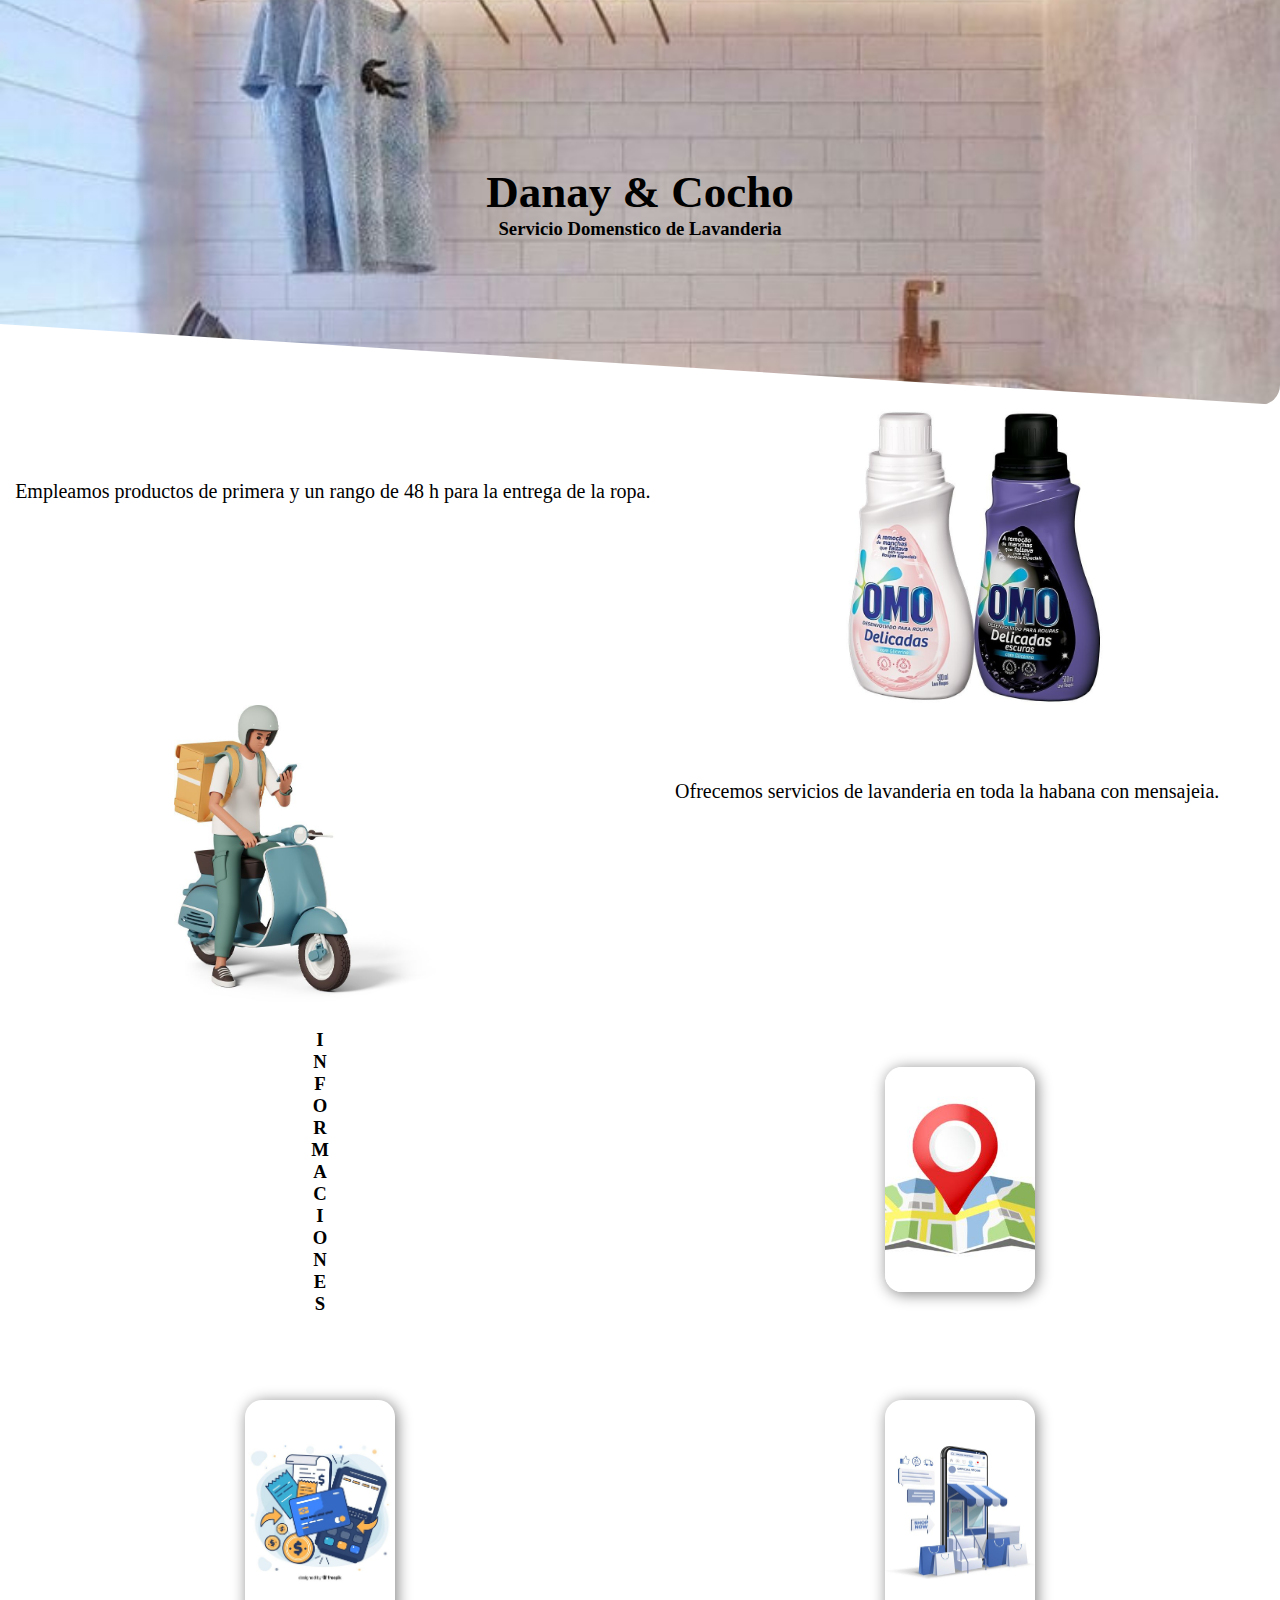
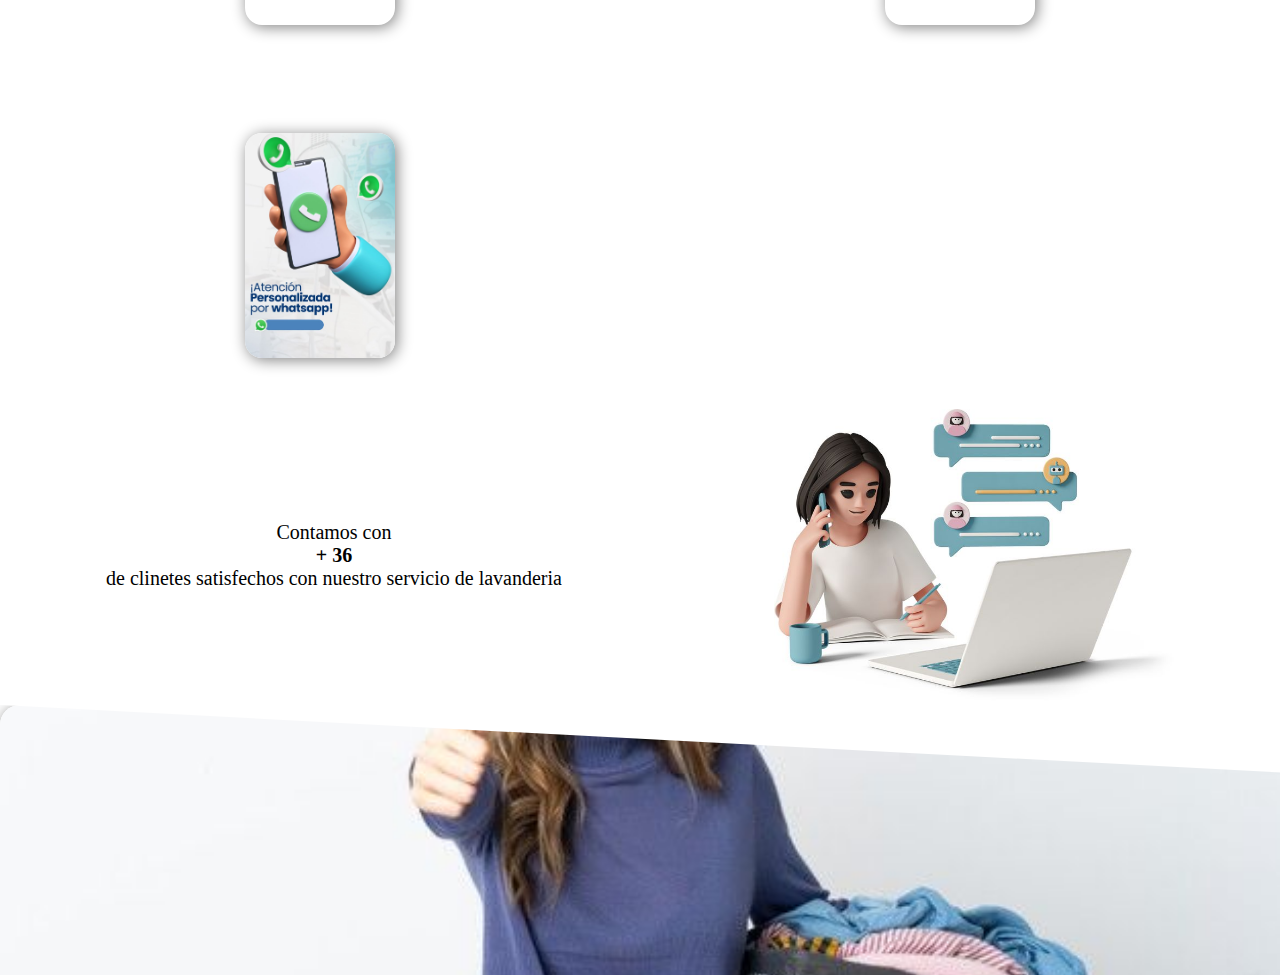
==== index.html @ 300737aa "Add files via upload" ====
<!DOCTYPE html>
<html lang="en">
<head>
    <meta charset="UTF-8">
    <meta name="viewport" content="width=device-width, initial-scale=1.0">
   <link rel="stylesheet" href="css/style.css">
    <title>Danay & Cocho</title>
</head>
<body>
    <section class="s1">
        <div>
        <h1>Danay & Cocho <h1>               
        <h3>Servicio Domenstico de Lavanderia</h3>
        </div>   
    </section>
   
    <section class="s3"> 
        <p class="text-s3">Empleamos productos de primera y un rango de 48 h para la entrega de la ropa.</p>
        <div class="img-s3"></div>
       
    </section>
    <section class="s2"><!-- ofertamos-->
        <div class="img-s2"></div> 
       <p class="text-s3">Ofrecemos servicios de lavanderia en toda la habana con mensajeia.</p>
 </section>
    <section class="s4">
      
        <div>
            <h3>I</h3>
            <h3>N</h3>
            <h3>F</h3>
            <h3>O</h3>
            <h3>R</h3>
            <h3>M</h3>
            <h3>A</h3>
            <h3>C</h3>
            <h3>I</h3>
            <h3>O</h3>
            <h3>N</h3>
            <h3>E</h3>
            <h3>S</h3>
        </div>

        <div class="box-s4">
            <div class="boxy-s4-1">             
         </div>

         
        </div>
                <div class="box-s4">                  
            <div class="boxy-s4-2">               
            </div>
           
        </div>
        <div class="box-s4">           
            <div class="boxy-s4-3">                
            </div>           
        </div>

        <div class="box-s4">            
            <div class="boxy-s4-4">                
            </div>            
        </div>  
    </section>
    <section class="s5">
       <!-- <img class="img-s5" src="foto/contratenos.jpg" alt="">-->
        
            
            <p id="tex" class="tex"></p>
     
    <div class="foto-s5">

    </div>
       
    </section>
    <section class="s6"></section>
    <script src="/js/script.js"></script>
</body>
</html>
---- css/style.css ----
*{
    margin: 0;
    padding: 0;
    box-shadow: 0;
    overflow-x: none;
    z-index: auto;    
    box-shadow: #f1916D;    
    
}

.s1{
    width: 100%;
    height:45vh ;       
    display: flex;
    justify-content: center;
    align-items: center;
    text-align: center;
    border-bottom-right-radius: 20px;
    background: 
    url(../foto/header2.jpg);
    background-size: cover;    
    background-position: center;
    clip-path:polygon(
        0 0,
        100% 0, 
        100% 100%,
        0 80%
    );
    color:black;   

}
.s1 h1{
font-size: 45px;
}

.s2{
    width: 100%;
    height: 300px;   
    font-size: 20px;       
    display: flex;
    align-items: center;
    justify-content: space-around;
    text-align: center;   
    
 
   }
.s2 div{
    width: 46% ;
    height: 100%;
  
    justify-content: center;
    align-items: center;
}
.img-s2{
background:url(../foto/entrega2.jpg);
width: 400px;
height: 400px;
background-position:center ;
background-size: contain;
background-repeat: no-repeat;

}
.text-s2{
    
  
    position: static;
    width: 50%;
    height: 50%;
    justify-content: center;
    align-items: center;
   
}
.s3{
   
    width: 100%;
    height: 300px;   
    font-size: 20px;       
    display: flex;
    align-items: center;
    justify-content: space-around;
    text-align: center;   
    
}
.s3 div{   
    width: 46% ;
    height: 100%;
    background-position: center;
    background-size: contain;
    background-repeat: no-repeat;
}
.img-s3{
    background: url(../foto//products.jpg);
    width: 400px;
    height: 400px;   
    background-position:center ;
    background-size: contain;
    background-repeat: no-repeat;
}
.text-s3{

    position: static;
    width: 50%;
    height: 50%;
   
}
.s4{
    width: 100%;
    height:1000px;
    display: grid;
    text-align: center;
    grid-template-columns: auto auto;
    justify-content: space-around;
    align-items: center;
    clip-path:polygon(
        0% 0%,
        100% 5%, 
        100% 100%,
        0% 100%
    );
    

}
.box-s4{
    margin-top: 40px;
    width: 150px;
    height: 250px;
    border-top-right-radius: 17px;
    border-top-left-radius: 17px;  

}
.boxy-s4-1{
   
    width: 100%;
    height: 90%;  
    border-top-right-radius: 17px;
    border-top-left-radius: 17px; 
    border-bottom-left-radius:17px ;
    border-bottom-right-radius:17px ;     
    display: flex;
    align-items: center;
    justify-content: center;
    font-size: 25px;
    background-image: url(../foto/ubi.jpg);
    background-position: center;
    background-size: cover;
    box-shadow: 2px 2px 15px gray;
}
.boxy-s4-2{
    width: 100%;
    height: 90%;    
    border-top-right-radius: 17px;
    border-top-left-radius: 17px; 
    border-bottom-left-radius:17px ;
    border-bottom-right-radius:17px ;     
    background: url(../foto/pago.jpg);
    background-position: center;    
    background-size: contain;
    background-repeat: no-repeat;
    display: flex;
    align-items: center;
    justify-content: center;
    font-size: 25px;
    box-shadow: 2px 2px 15px gray;
}
.boxy-s4-3{
    width: 100%;
    height: 90%; 
    border-top-right-radius: 17px;
    border-top-left-radius: 17px; 
    border-bottom-left-radius:17px ;
    border-bottom-right-radius:17px ;     
    background: url(../foto/tienda.jpg);
    background-position: center;
    background-size: contain;
    background-repeat: no-repeat;
    display: flex;
    align-items: center;
    justify-content: center;
    font-size: 25px;
    box-shadow: 2px 2px 15px gray;
}

.boxy-s4-4{
    width: 100%;
    height: 90%;    
    border-top-right-radius: 17px;
    border-top-left-radius: 17px; 
    border-bottom-left-radius:17px ;
    border-bottom-right-radius:17px ;   
    
    background: url(../foto//atencion.jpg);
   
    background-position: center;
    background-size: cover; display: flex;
    align-items: center;
    justify-content: center;
    font-size: 25px;
    box-shadow: 2px 2px 15px gray;
}
.text-s4{
    display: flex;
    text-align: center;
}
.s4 button{
    border: none;
    font-family: 'Lucida Sans', 'Lucida Sans Regular', 'Lucida Grande', 'Lucida Sans Unicode', Geneva, Verdana, sans-serif;
}
.s5{   
    width: 100%;
    height: 300px;   
    font-size: 20px;       
    display: flex;
    align-items: center;
    justify-content: space-around;
    text-align: center;    
}

.foto-s5{
    width: 400px;
    height: 400px;
    background: url(../foto/satisfecha.jpg);
    background-position:center ;
    background-size: contain;
    background-repeat: no-repeat;
}
.texto-s5{
 
    
    border: 2px solid black;
    position: static;
    width: 50%;
    height: 50%;
    
}

.img-s5{
    width: 100px;
    height: 100px;
    border-radius: 50%;
   
    position: relative;
    top: -30px;
}
.p-s5{
    font-size: 5vh;
    text-align: justify;
    color: white;
}
.s6{
    width: 100%;
    height:30vh;
    display: flex;
    justify-content: space-around;
    align-items: center;
    clip-path:polygon(
        0% 0%,
        100% 25%, 
        100% 100%,
        0% 100%
    );   
    background: url(../foto/mancha2.jpg);
    background-position: center;
    background-size: cover;
    border-top-left-radius: 20px;
    box-shadow: 2px 2px 15px gray;
}
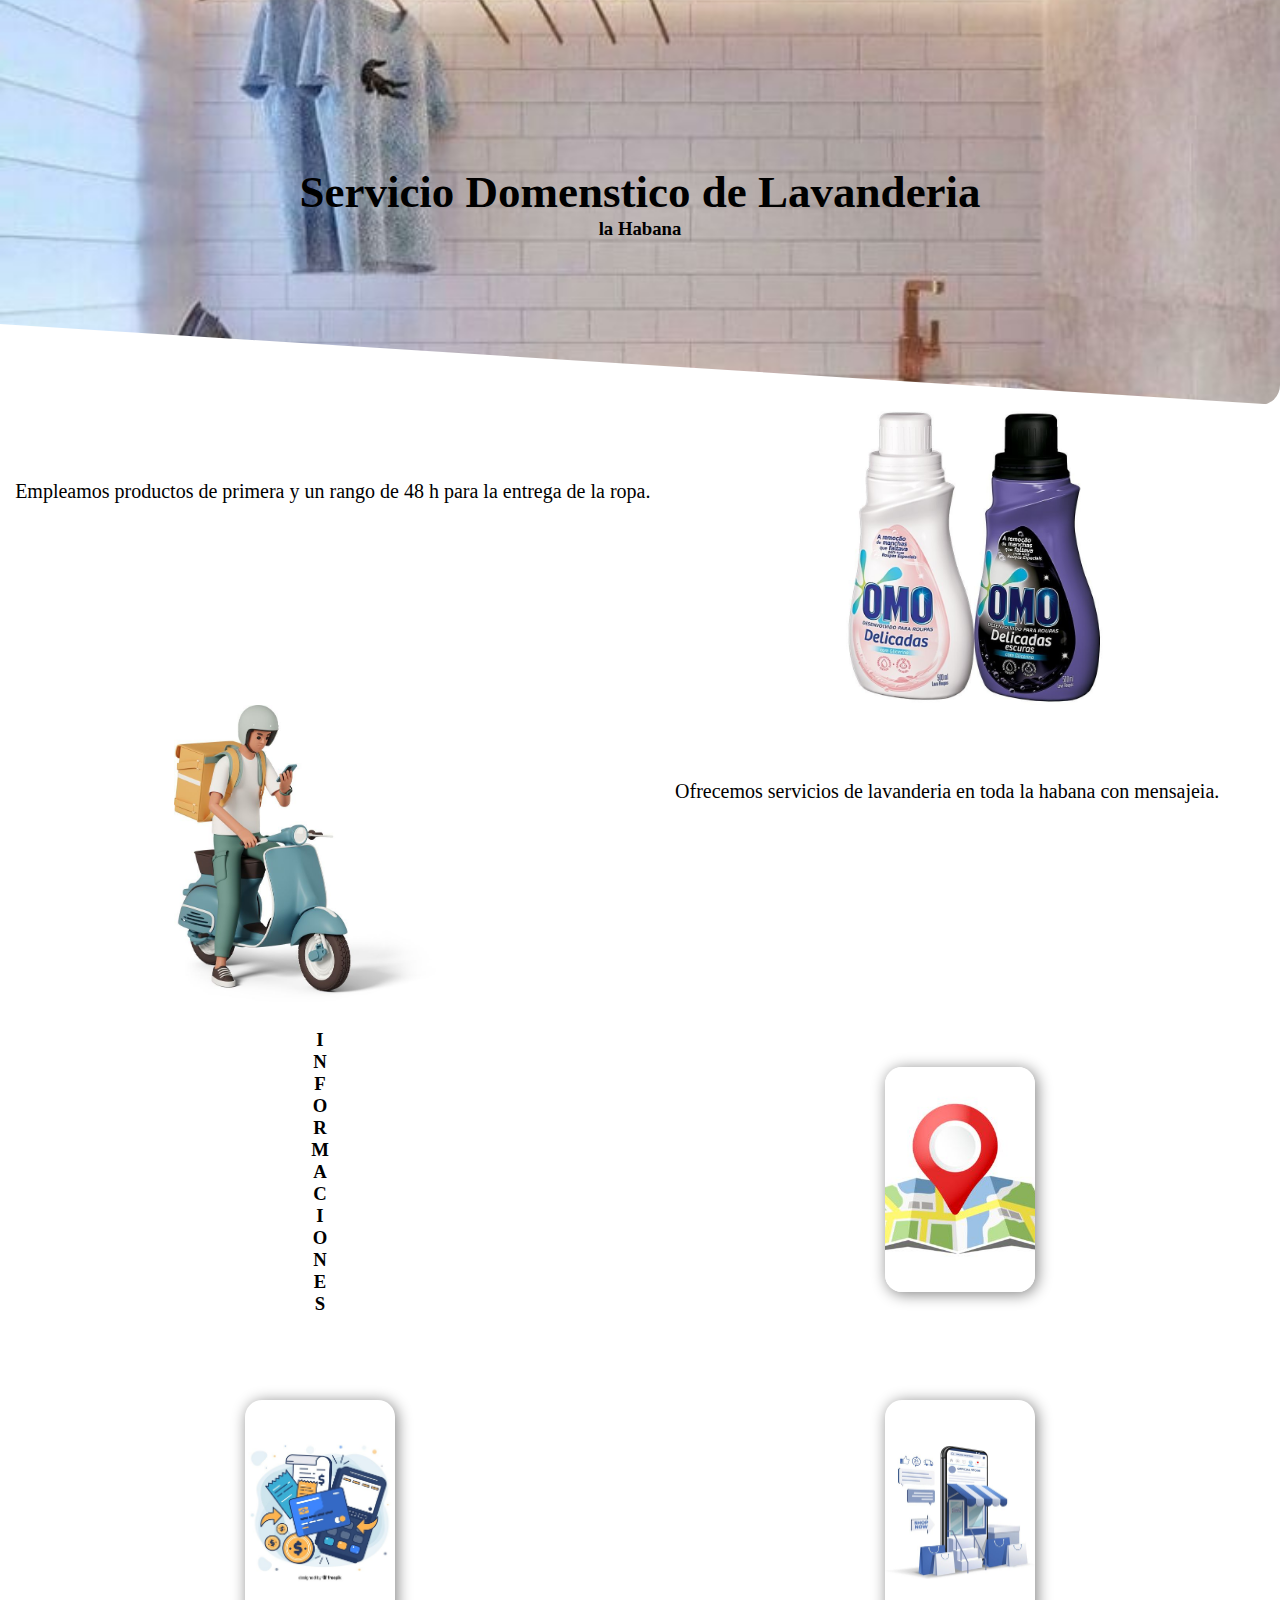
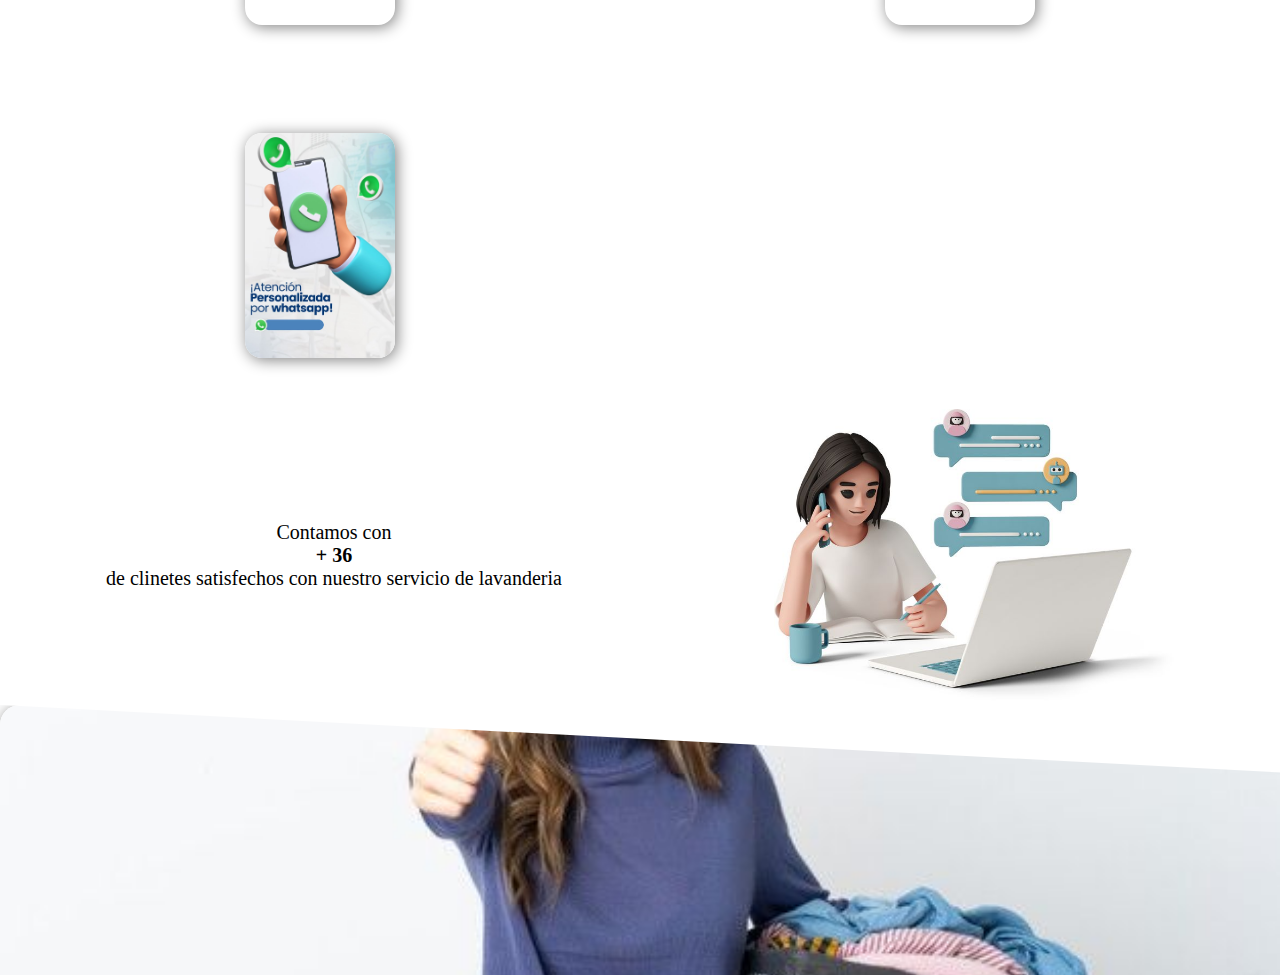
==== commit 10a0c234: "Update index.html" ====
--- a/index.html
+++ b/index.html
@@ -9,8 +9,8 @@
 <body>
     <section class="s1">
         <div>
-        <h1>Danay & Cocho <h1>               
-        <h3>Servicio Domenstico de Lavanderia</h3>
+        <h1>Servicio Domenstico de Lavanderia<h1>               
+        <h3>la Habana</h3>
         </div>   
     </section>
    
@@ -66,7 +66,7 @@
        <!-- <img class="img-s5" src="foto/contratenos.jpg" alt="">-->
         
             
-            <p id="tex" class="tex"></p>
+            <p id="tex" class="tex">Contamos con  <br><strong>+54 </strong> clientes satisfechos con nuestros servicios</p>
      
     <div class="foto-s5">
 
@@ -76,4 +76,4 @@
     <section class="s6"></section>
     <script src="/js/script.js"></script>
 </body>
-</html>+</html>
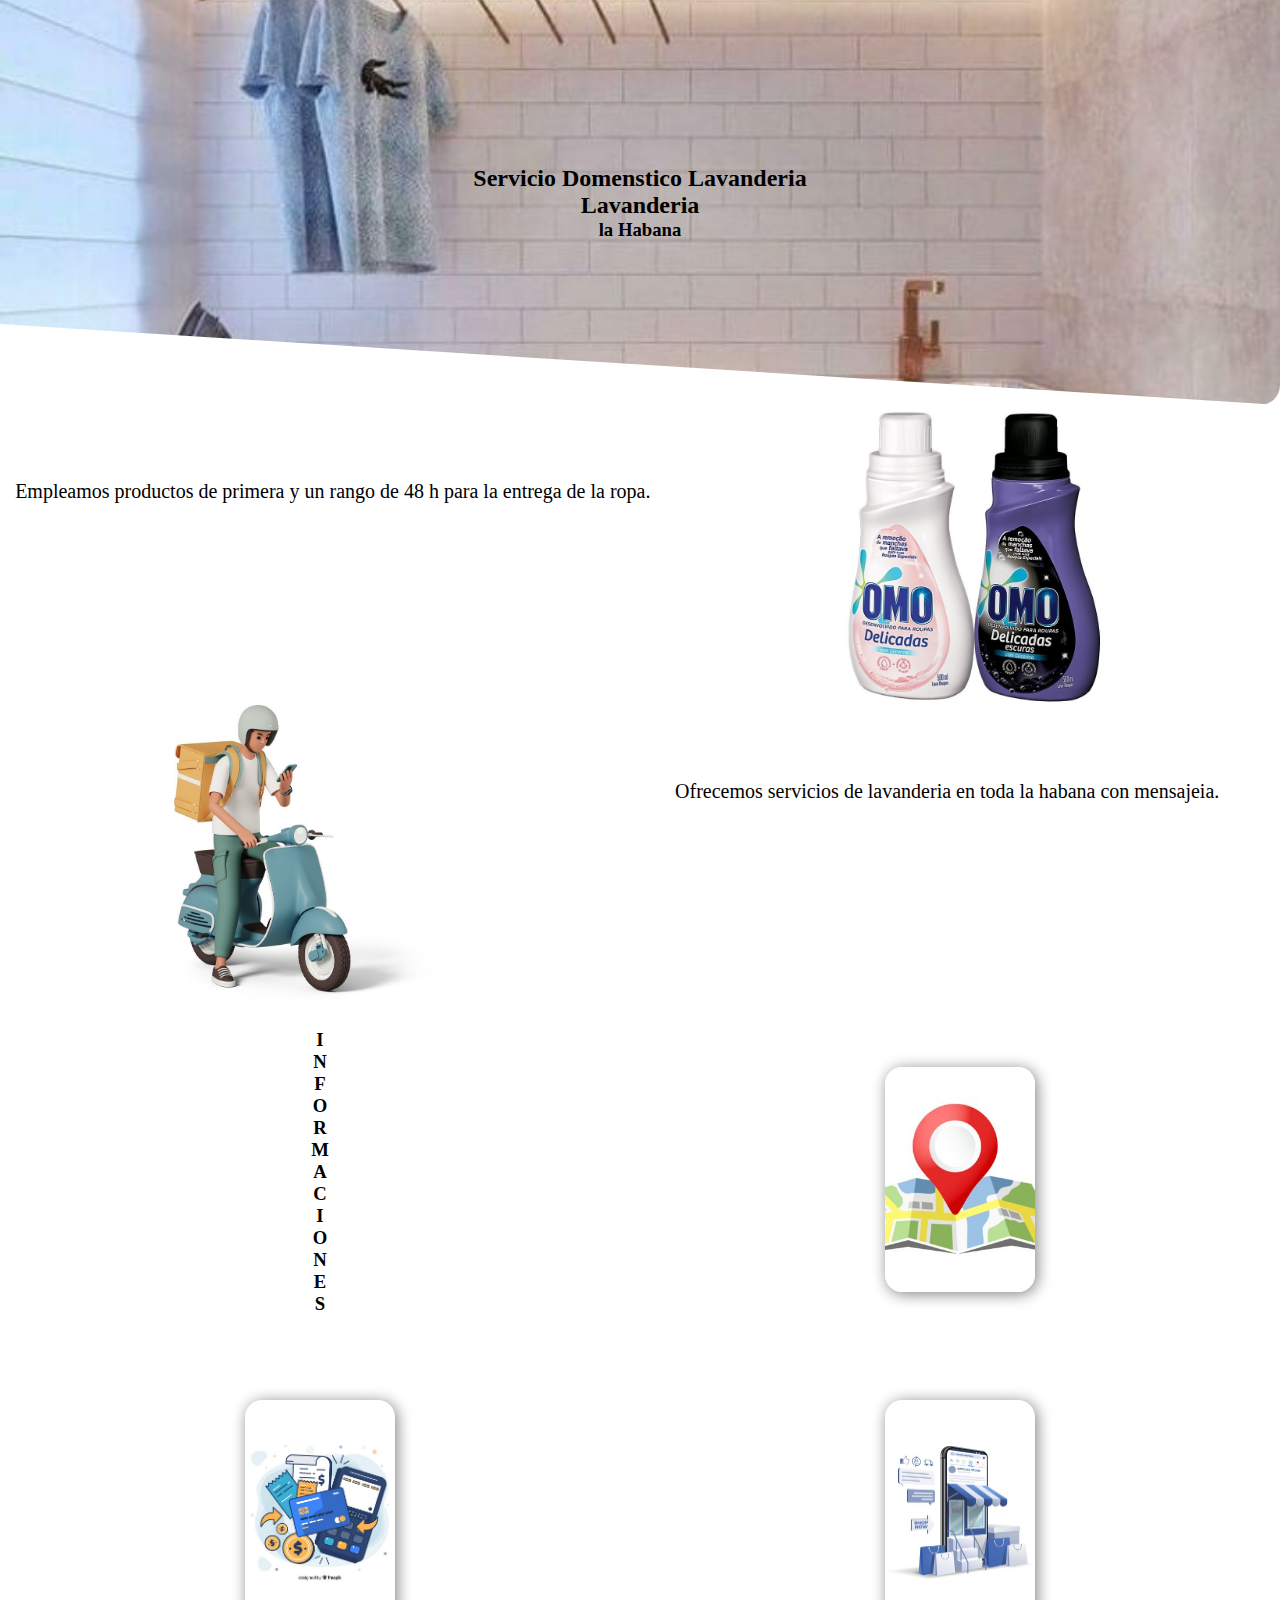
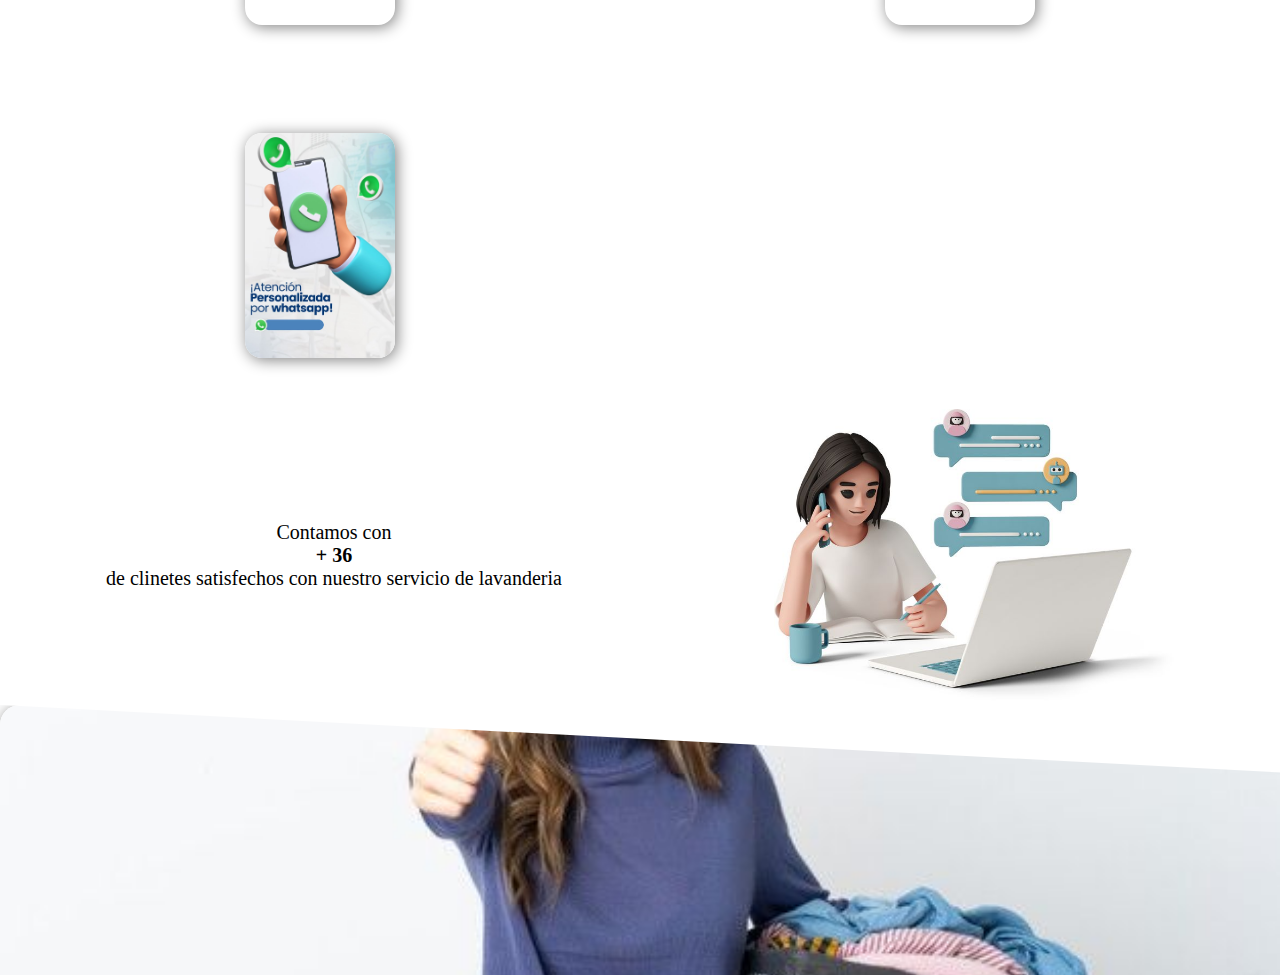
==== commit ee304f27: "Update index.html" ====
--- a/index.html
+++ b/index.html
@@ -9,7 +9,8 @@
 <body>
     <section class="s1">
         <div>
-        <h1>Servicio Domenstico de Lavanderia<h1>               
+        <h2>Servicio Domenstico  Lavanderia<h2> 
+            <h2> Lavanderia</h2>
         <h3>la Habana</h3>
         </div>   
     </section>
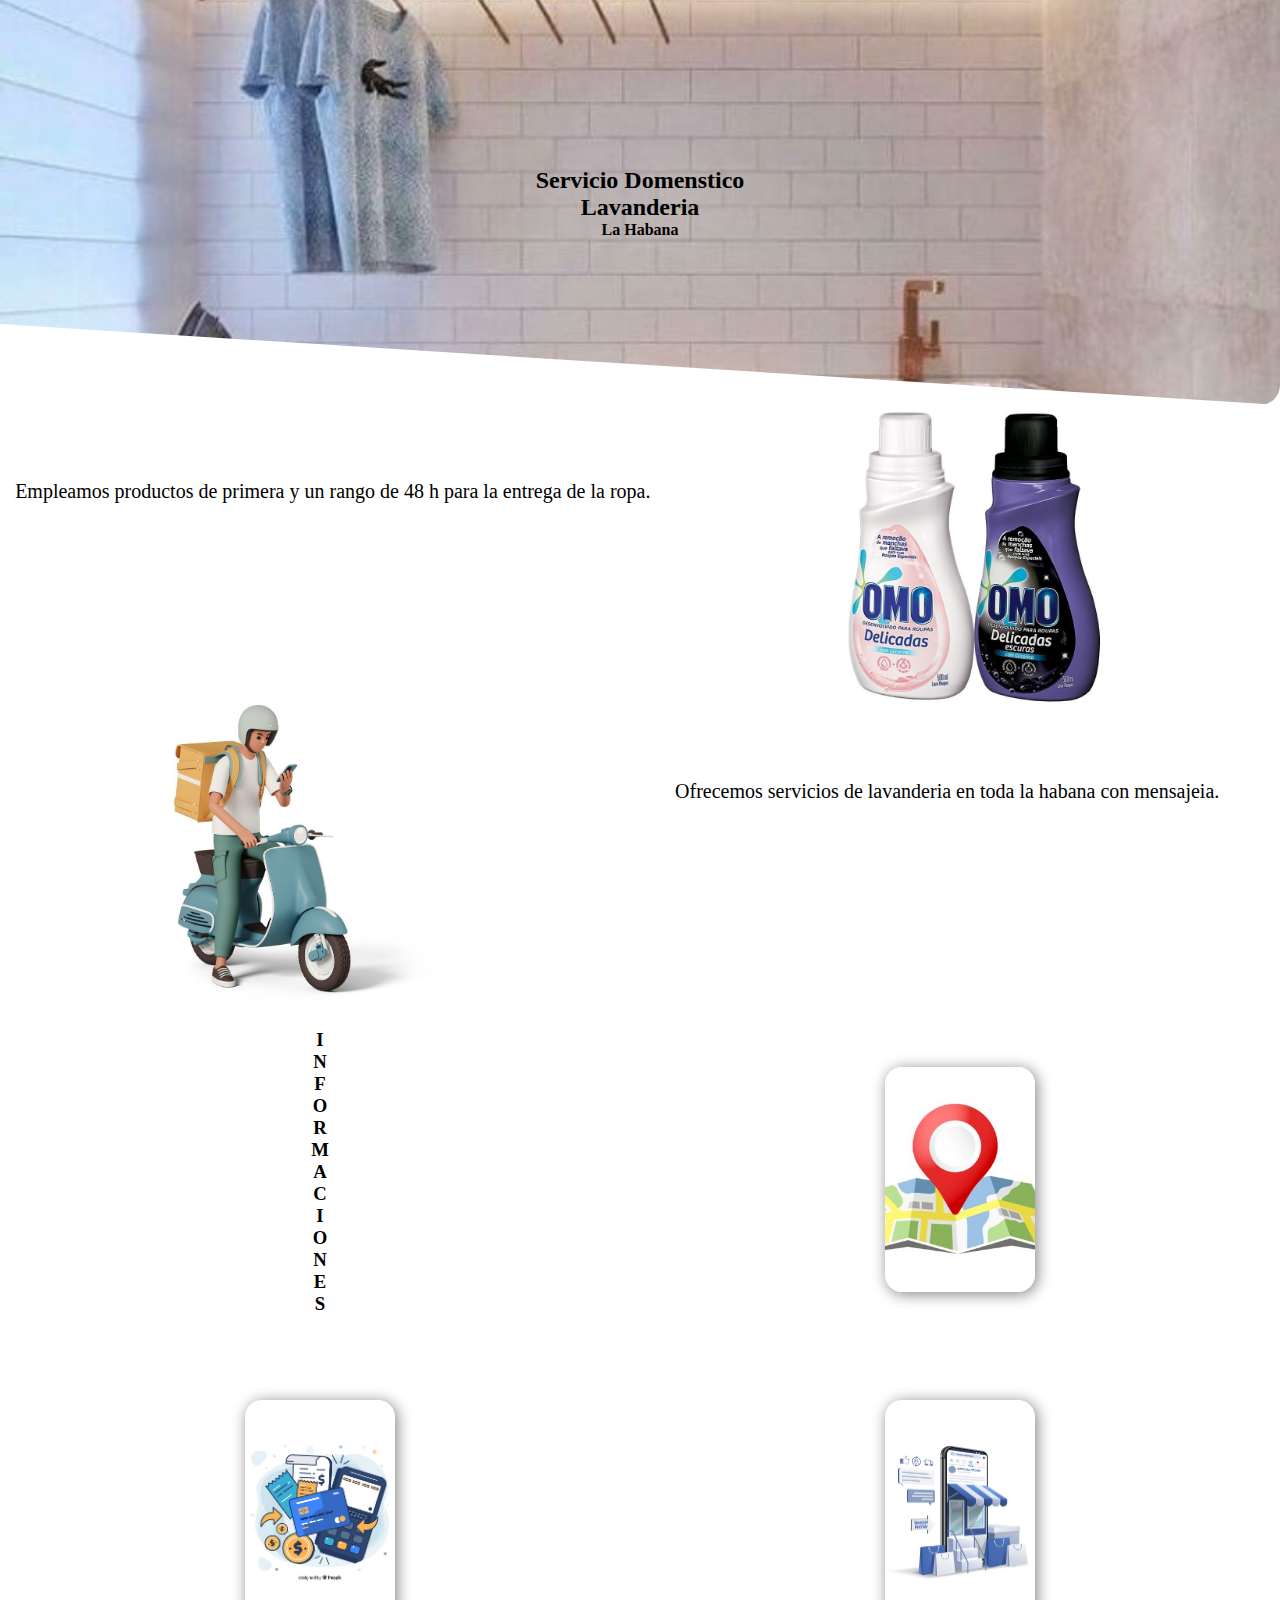
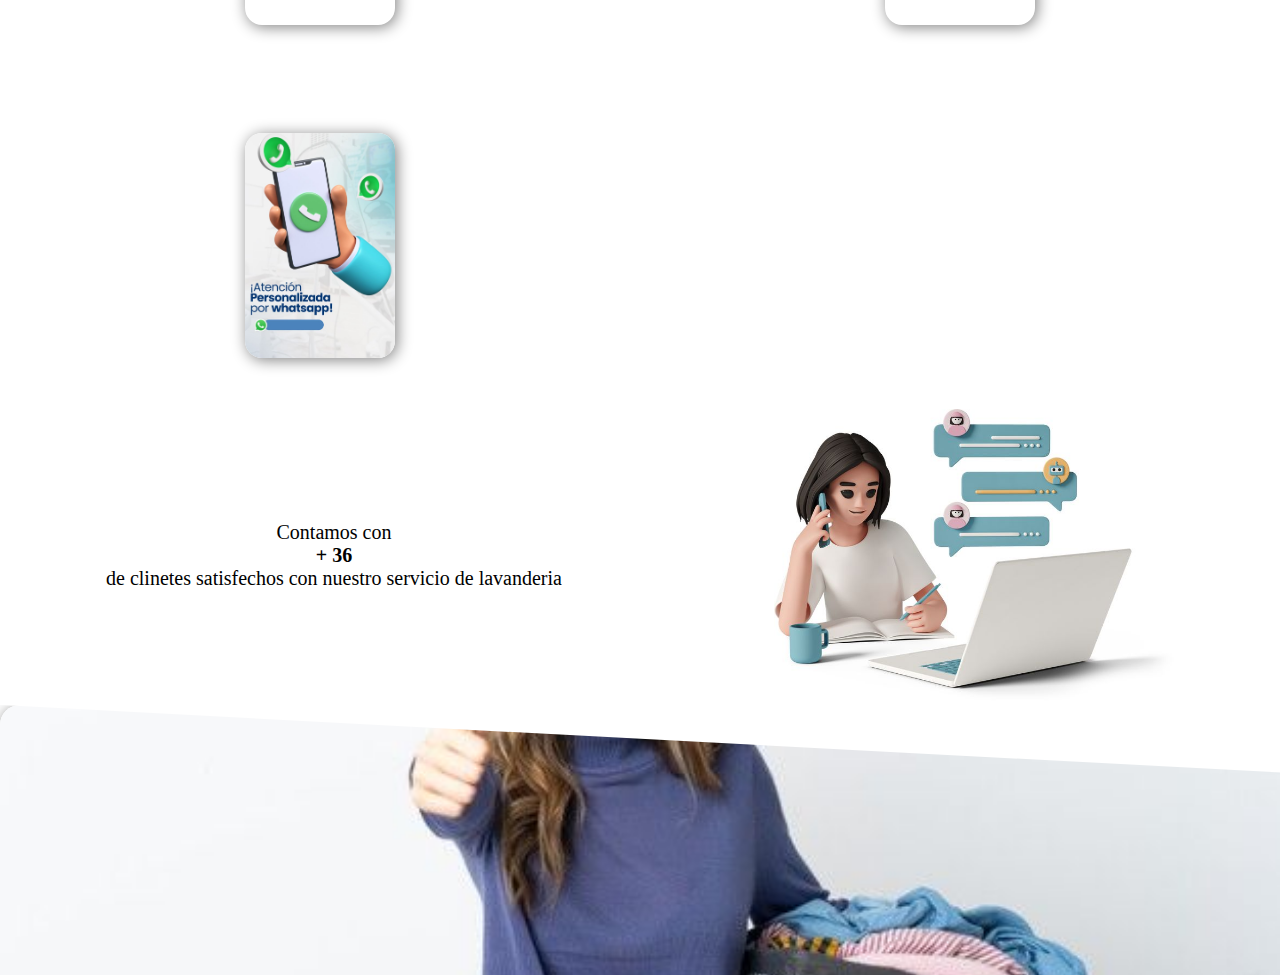
==== commit a1946b3d: "Update index.html" ====
--- a/index.html
+++ b/index.html
@@ -9,9 +9,9 @@
 <body>
     <section class="s1">
         <div>
-        <h2>Servicio Domenstico  Lavanderia<h2> 
+        <h2>Servicio Domenstico<h2> 
             <h2> Lavanderia</h2>
-        <h3>la Habana</h3>
+        <h4>La Habana</h4>
         </div>   
     </section>
    
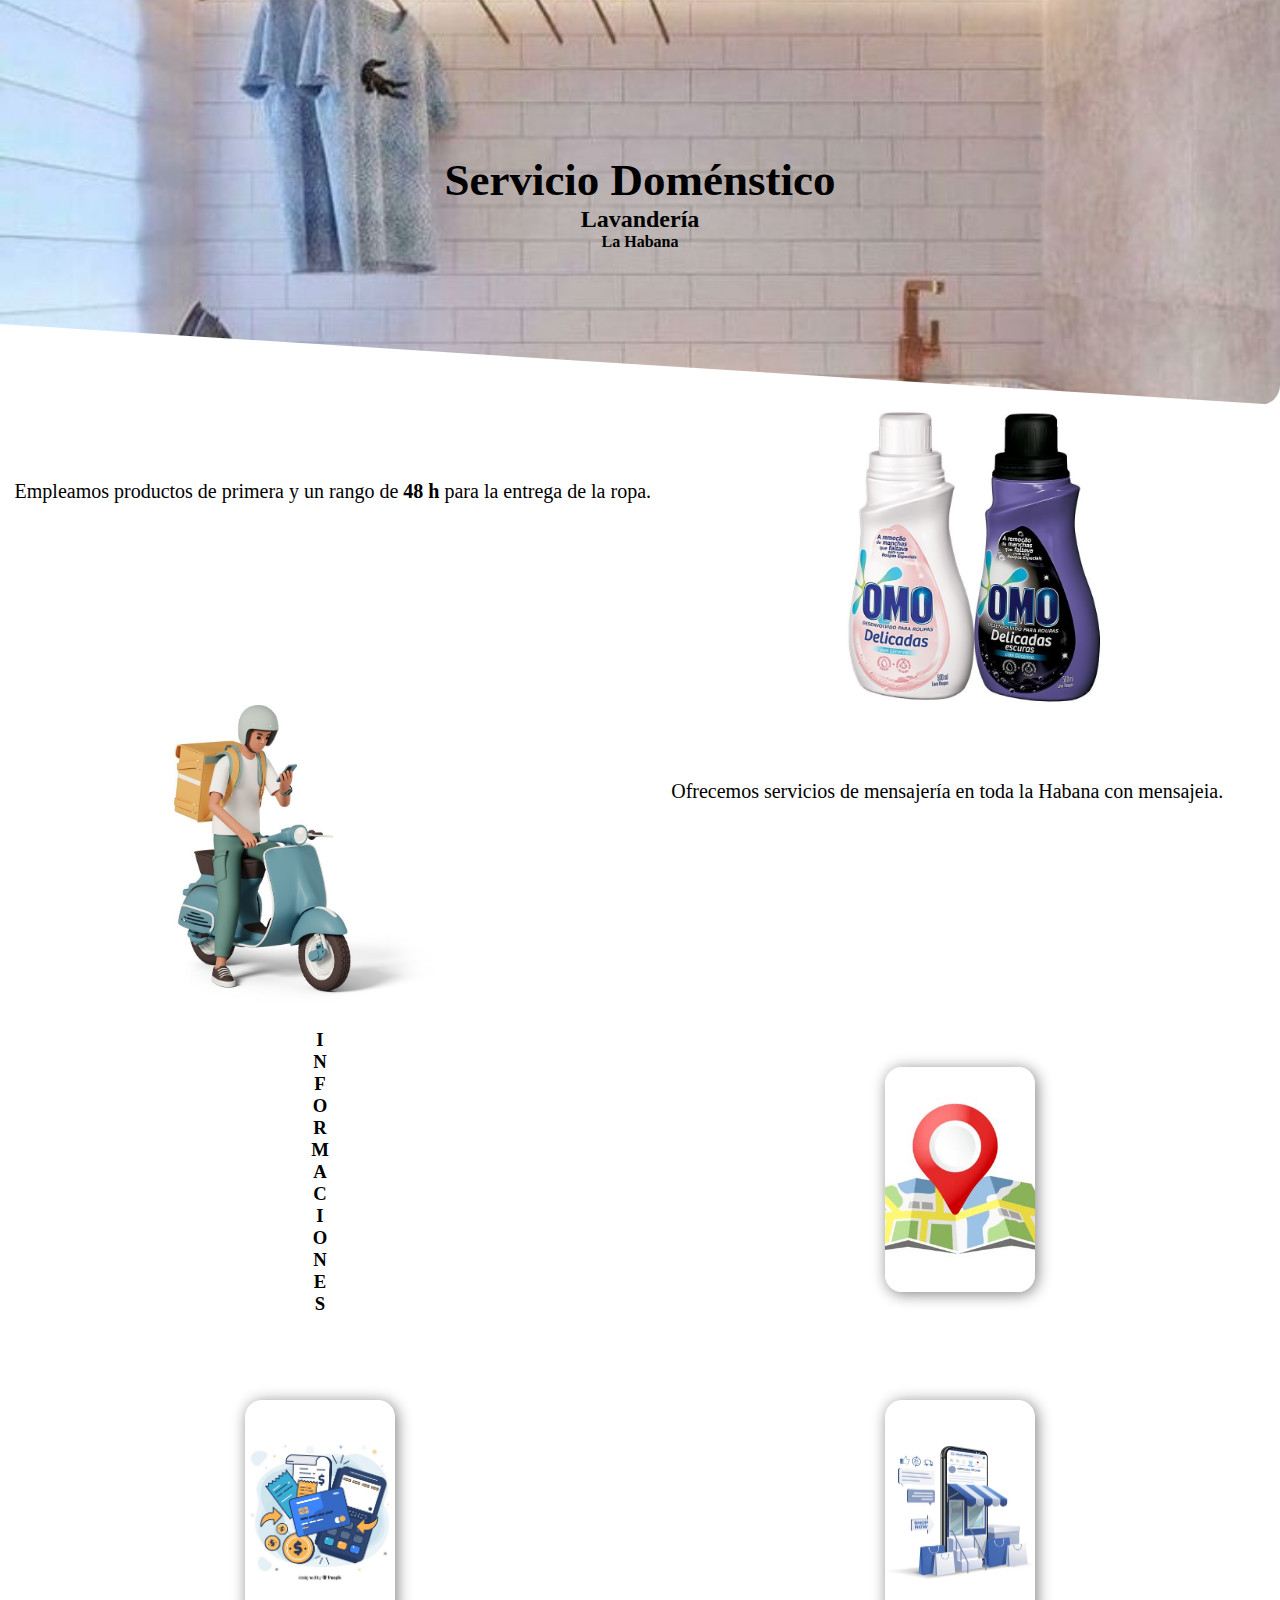
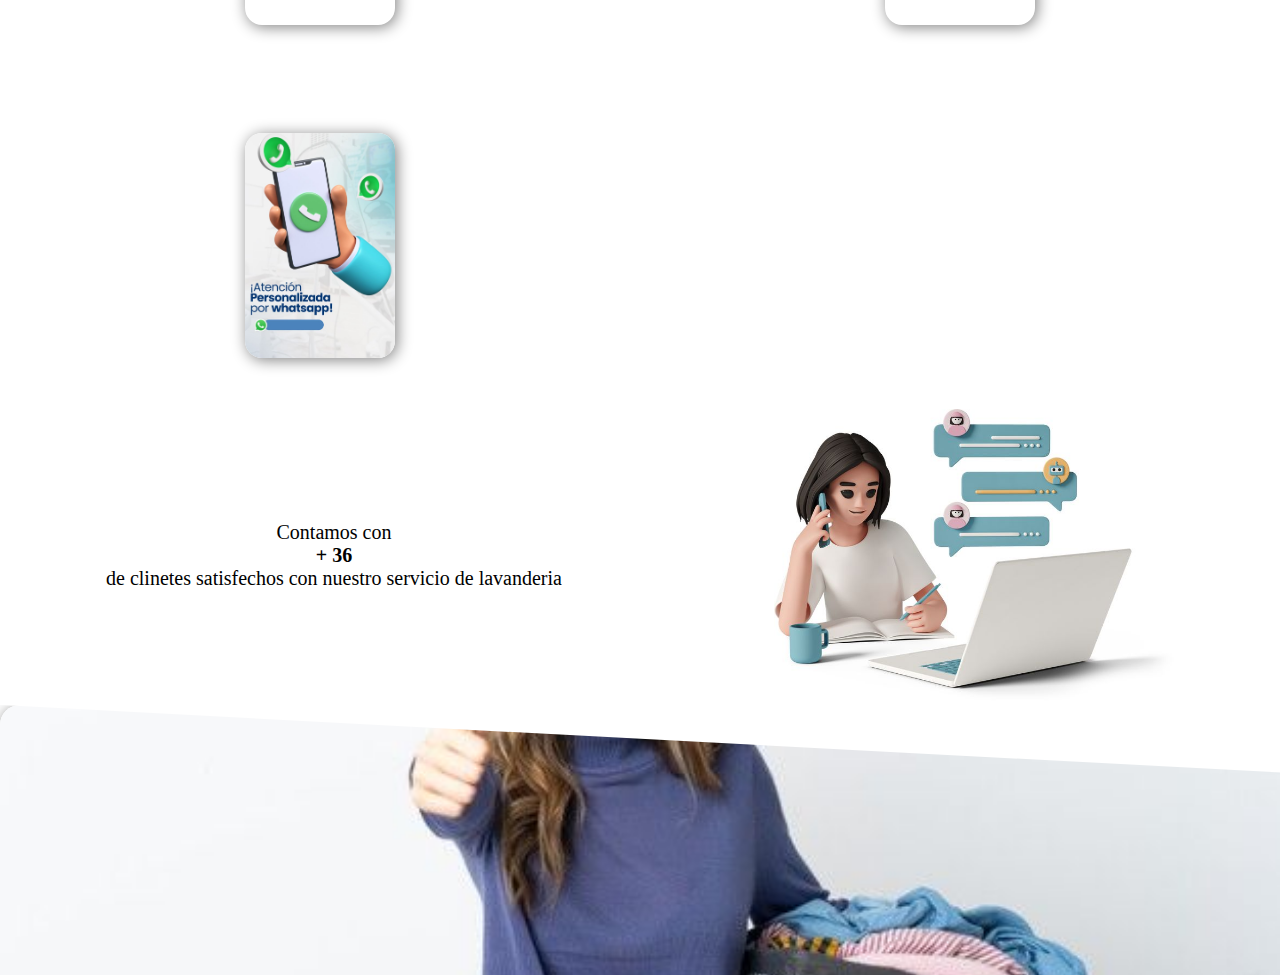
==== commit f0e33af2: "Update index.html" ====
--- a/index.html
+++ b/index.html
@@ -9,20 +9,20 @@
 <body>
     <section class="s1">
         <div>
-        <h2>Servicio Domenstico<h2> 
-            <h2> Lavanderia</h2>
+        <h1>Servicio Doménstico<h1> 
+            <h2> Lavandería</h2>
         <h4>La Habana</h4>
         </div>   
     </section>
    
     <section class="s3"> 
-        <p class="text-s3">Empleamos productos de primera y un rango de 48 h para la entrega de la ropa.</p>
+        <p class="text-s3">Empleamos productos de primera y un rango de <strong>48 h</strong> para la entrega de la ropa.</p>
         <div class="img-s3"></div>
        
     </section>
     <section class="s2"><!-- ofertamos-->
         <div class="img-s2"></div> 
-       <p class="text-s3">Ofrecemos servicios de lavanderia en toda la habana con mensajeia.</p>
+       <p class="text-s3">Ofrecemos servicios de mensajería en toda la Habana con mensajeia.</p>
  </section>
     <section class="s4">
       
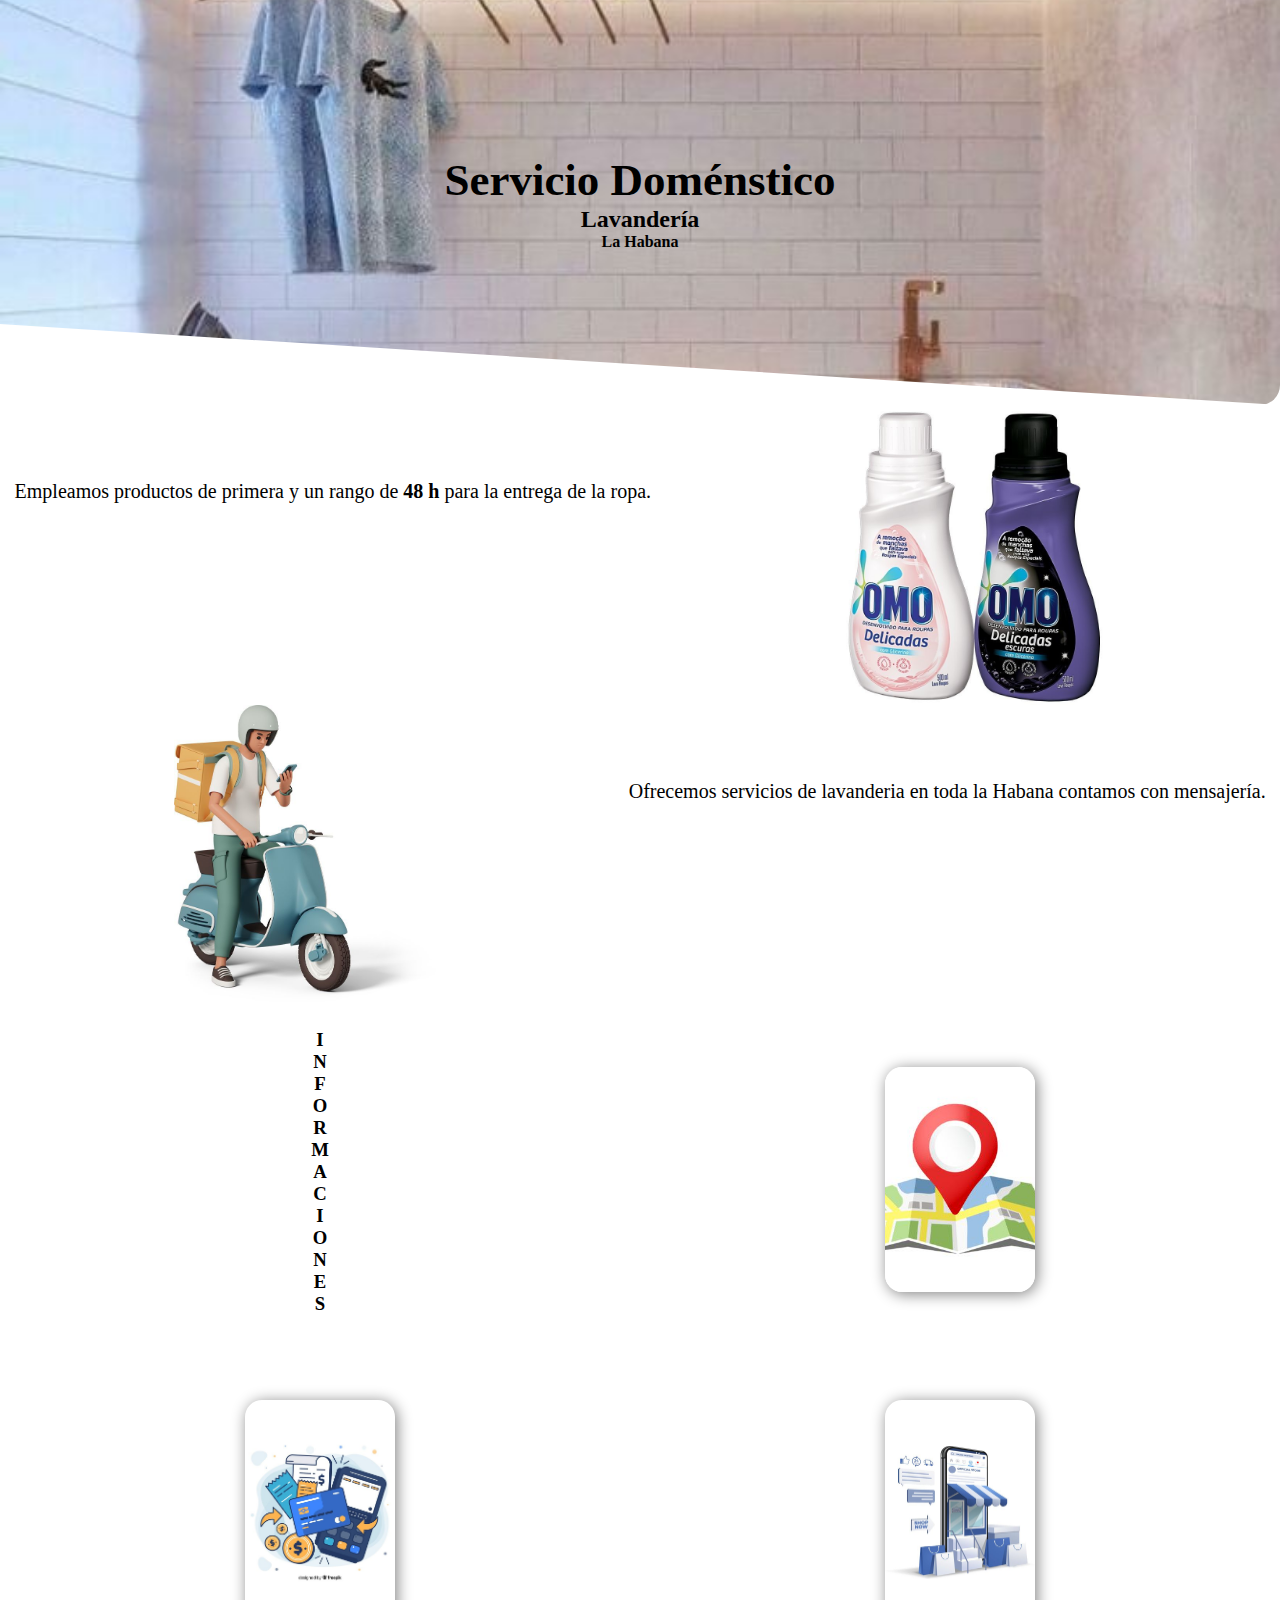
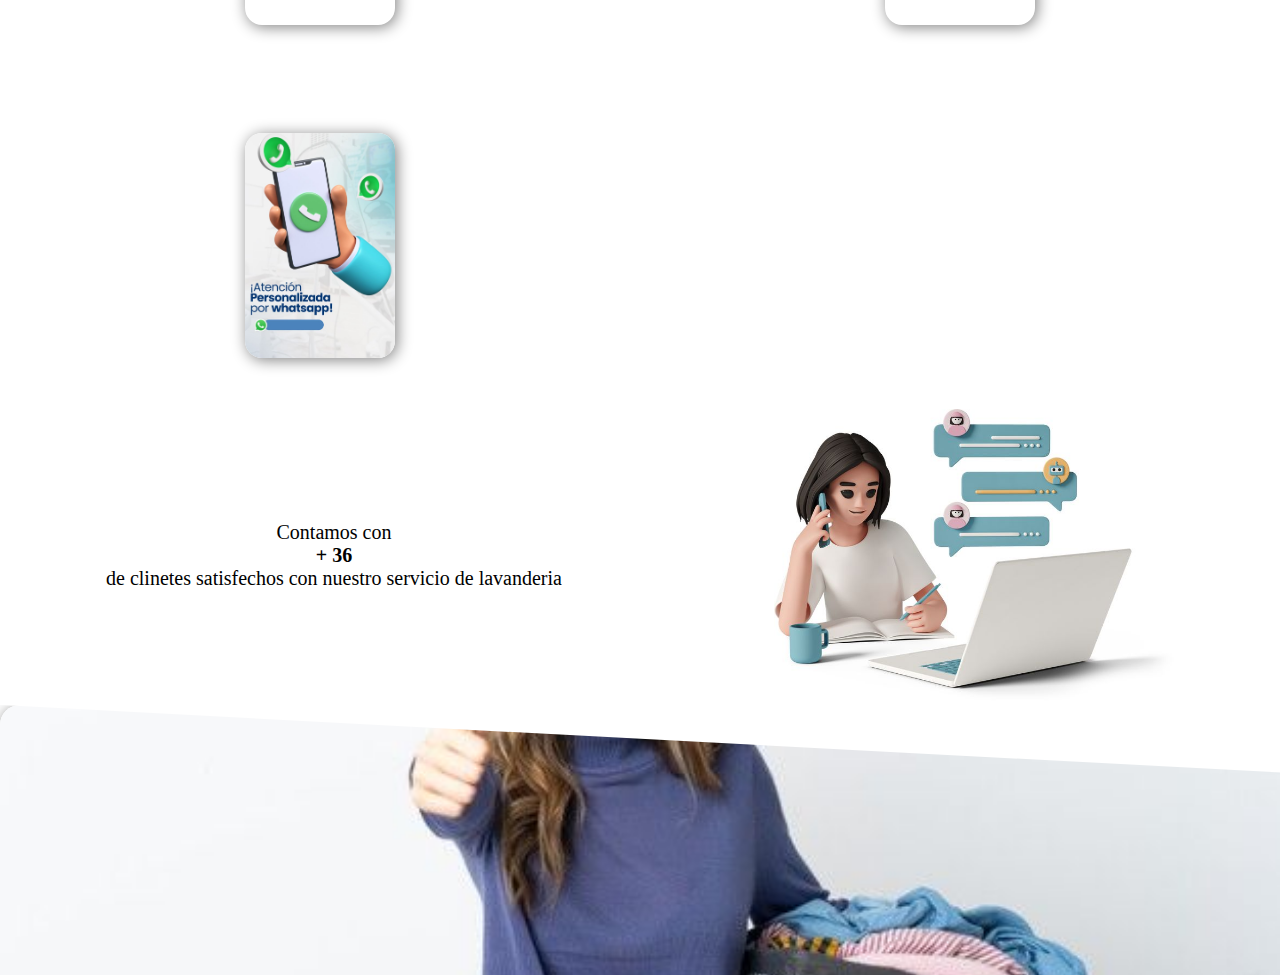
==== commit 9c49b34f: "Update index.html" ====
--- a/index.html
+++ b/index.html
@@ -22,7 +22,7 @@
     </section>
     <section class="s2"><!-- ofertamos-->
         <div class="img-s2"></div> 
-       <p class="text-s3">Ofrecemos servicios de mensajería en toda la Habana con mensajeia.</p>
+       <p class="text-s3">Ofrecemos servicios de lavanderia en toda la Habana contamos con  mensajería.</p>
  </section>
     <section class="s4">
       
